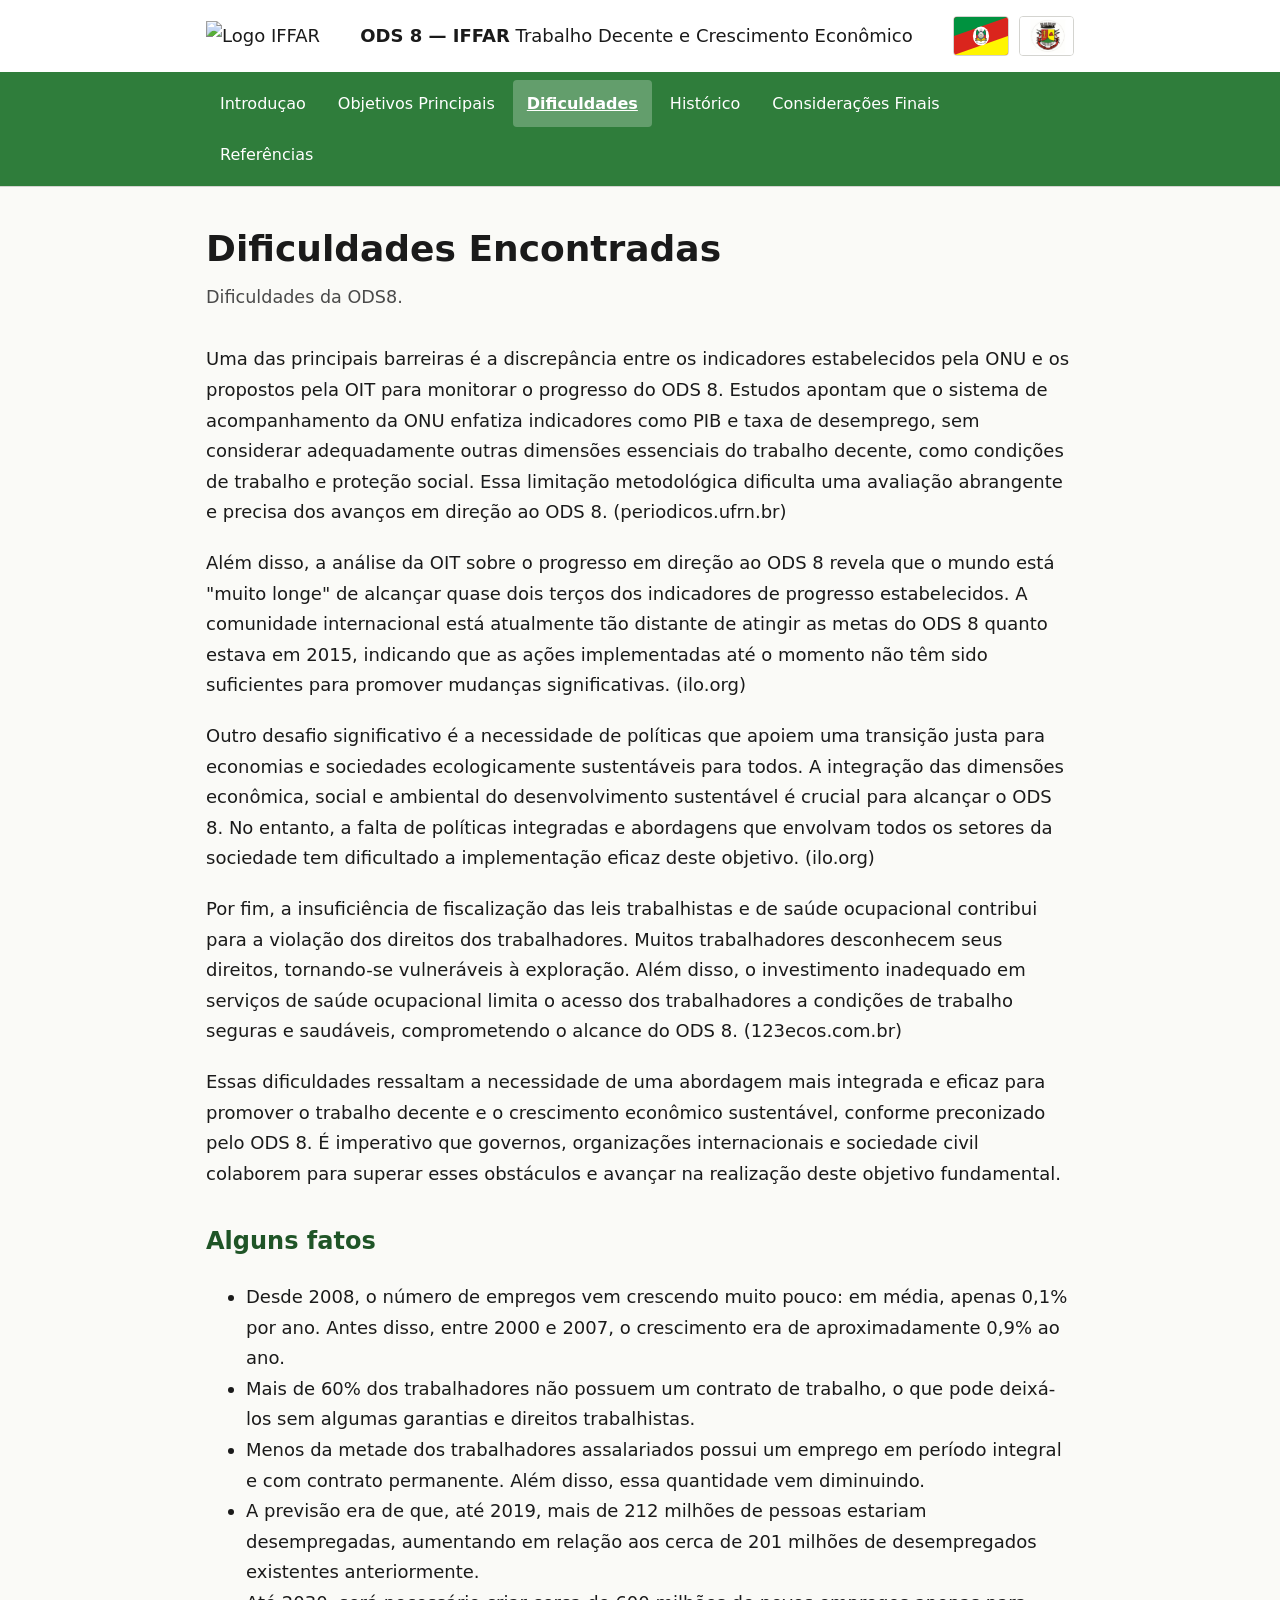
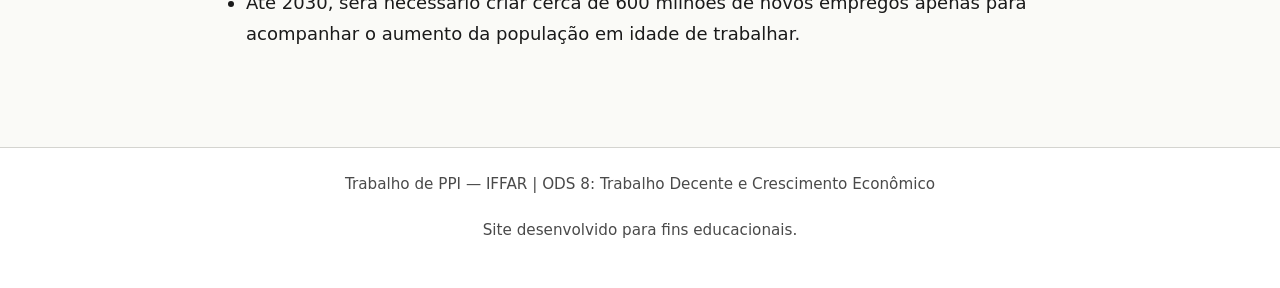
==== Dificuldades.html @ 8565f46c "Add files via upload" ====
<!doctype html>
<html lang="pt-BR">
<head>
  <meta charset="utf-8" />
  <meta name="viewport" content="width=device-width,initial-scale=1" />
  <title>Dificuldades — ODS 8 | IFFAR</title>
  <meta name="description" content="Dificuldades Encontradas" />
  <link rel="stylesheet" href="estilo.css" />
</head>
<body>

  <header class="cabecalho">
    <div class="cabecalho-conteudo">
        <img src="https://imgs.search.brave.com/l8QMkl8cYxmoIhOK2gNtI4Tu4S4vltfiVh639Uk_PdM/rs:fit:860:0:0:0/g:ce/aHR0cHM6Ly9vcmJp/dGFsLmlmZmFycm91/cGlsaGEuZWR1LmJy/L2ltZy9sb2dvX2lm/ZmFyX2MucG5n" alt="Logo IFFAR" />
        <span>
          <strong>ODS 8 — IFFAR</strong>
          <span>Trabalho Decente e Crescimento Econômico</span>
        </span>
      </a>
      <div class="bandeiras" aria-label="Bandeiras">
        <img src="Bandeira_do_Rio_Grande_do_Sul.svg" alt="Bandeira do Rio Grande do Sul" />
        <img src="Bandeira_de_São_Borja.jpg" alt="Bandeira de São Borja" />
      </div>
    </div>
    <nav class="nav" aria-label="Navegação principal">
      <ul>
        <li><a href="Introdução.html">Introduçao</a></li>
        <li><a href="Objetivo.html">Objetivos Principais</a></li>
        <li><a href="Dificuldades.html" class="ativo">Dificuldades</a></li>
        <li><a href="Histórico.html">Histórico</a></li>
        <li><a href="Considerações.html">Considerações Finais</a></li>
        <li><a href="referenciais.html">Referências</a></li>
      </ul>
    </nav>
  </header>

  <main id="conteudo">
    <h1>Dificuldades Encontradas</h1>
    <p class="subtitulo">Dificuldades da ODS8.</p>

    <article>
      <p>Uma das principais barreiras é a discrepância entre os indicadores estabelecidos pela ONU e os propostos pela OIT para monitorar o progresso do ODS 8. Estudos apontam que o sistema de acompanhamento da ONU enfatiza indicadores como PIB e taxa de desemprego, sem considerar adequadamente outras dimensões essenciais do trabalho decente, como condições de trabalho e proteção social. Essa limitação metodológica dificulta uma avaliação abrangente e precisa dos avanços em direção ao ODS 8. (periodicos.ufrn.br)

      <p>Além disso, a análise da OIT sobre o progresso em direção ao ODS 8 revela que o mundo está "muito longe" de alcançar quase dois terços dos indicadores de progresso estabelecidos. A comunidade internacional está atualmente tão distante de atingir as metas do ODS 8 quanto estava em 2015, indicando que as ações implementadas até o momento não têm sido suficientes para promover mudanças significativas. (ilo.org)</p>

      <p>Outro desafio significativo é a necessidade de políticas que apoiem uma transição justa para economias e sociedades ecologicamente sustentáveis para todos. A integração das dimensões econômica, social e ambiental do desenvolvimento sustentável é crucial para alcançar o ODS 8. No entanto, a falta de políticas integradas e abordagens que envolvam todos os setores da sociedade tem dificultado a implementação eficaz deste objetivo. (ilo.org)</p>

      <p>Por fim, a insuficiência de fiscalização das leis trabalhistas e de saúde ocupacional contribui para a violação dos direitos dos trabalhadores. Muitos trabalhadores desconhecem seus direitos, tornando-se vulneráveis à exploração. Além disso, o investimento inadequado em serviços de saúde ocupacional limita o acesso dos trabalhadores a condições de trabalho seguras e saudáveis, comprometendo o alcance do ODS 8. (123ecos.com.br)</p>

      <p>Essas dificuldades ressaltam a necessidade de uma abordagem mais integrada e eficaz para promover o trabalho decente e o crescimento econômico sustentável, conforme preconizado pelo ODS 8. É imperativo que governos, organizações internacionais e sociedade civil colaborem para superar esses obstáculos e avançar na realização deste objetivo fundamental.</p>

      <h2>Alguns fatos</h2>

      <ul>
        <li>Desde 2008, o número de empregos vem crescendo muito pouco: em média, apenas 0,1% por ano. Antes disso, entre 2000 e 2007, o crescimento era de aproximadamente 0,9% ao ano.</li>

        <li>Mais de 60% dos trabalhadores não possuem um contrato de trabalho, o que pode deixá-los sem algumas garantias e direitos trabalhistas.</li>

        <li>Menos da metade dos trabalhadores assalariados possui um emprego em período integral e com contrato permanente. Além disso, essa quantidade vem diminuindo.</li>

        <li>A previsão era de que, até 2019, mais de 212 milhões de pessoas estariam desempregadas, aumentando em relação aos cerca de 201 milhões de desempregados existentes anteriormente.</li>

        <li>Até 2030, será necessário criar cerca de 600 milhões de novos empregos apenas para acompanhar o aumento da população em idade de trabalhar.</li>
      </ul>
    </article>

  </main>

  <footer>
    <p>Trabalho de PPI — IFFAR | ODS 8: Trabalho Decente e Crescimento Econômico</p>
    <p>Site desenvolvido para fins educacionais.</p>
  </footer>
</body>
</html>
---- estilo.css ----
:root {
  --verde: #2f7d3b;
  --verde-escuro: #1f5527;
  --verde-claro: #e3f1e6;
  --texto: #1a1a1a;
  --texto-suave: #4a4a4a;
  --fundo: #fafaf7;
  --card: #ffffff;
  --borda: #d4d4d0;
}

* { box-sizing: border-box; }

body {
  margin: 0;
  font-family: system-ui, -apple-system, "Segoe UI", Roboto, sans-serif;
  font-size: 1.125rem;
  line-height: 1.7;
  color: var(--texto);
  background: var(--fundo);
}

a { color: var(--verde-escuro); }
a:focus { outline: 3px solid var(--verde); outline-offset: 2px; }

.pular-link {
  position: absolute;
  left: -9999px;
  top: 0;
  background: var(--verde);
  color: #fff;
  padding: 8px 16px;
  z-index: 100;
}
.pular-link:focus { left: 0; }

.cabecalho { background: var(--card); border-bottom: 1px solid var(--borda); }
.cabecalho-conteudo {
  max-width: 900px; margin: 0 auto; padding: 16px;
  display: flex; flex-wrap: wrap; gap: 16px;
  align-items: center; justify-content: space-between;
}
.cabecalho-titulo {
  display: flex; align-items: center; gap: 12px;
  text-decoration: none; color: var(--texto);
}
.cabecalho-titulo strong { display: block; font-size: 1.1rem; }
.cabecalho-titulo span { font-size: 0.9rem; color: var(--texto-suave); }
.bandeiras { display: flex; gap: 10px; align-items: center;}
.bandeiras img {
  height: 40px; width: auto;
  max-width: 60px;
  object-fit: contain;
  border: 1px solid var(--borda); border-radius: 4px;
  background-color: white;
  display: block;
}

.nav { background: var(--verde); }
.nav ul {
  max-width: 900px; margin: 0 auto; padding: 8px 16px;
  list-style: none; display: flex; flex-wrap: wrap; gap: 4px;
}
.nav a {
  display: block; padding: 10px 14px;
  color: #fff; text-decoration: none;
  border-radius: 4px; font-size: 1rem;
}
.nav a:hover { background: rgba(255,255,255,0.15); }
.nav a.ativo {
  background: rgba(255,255,255,0.25);
  font-weight: 700; text-decoration: underline;
}

main { max-width: 900px; margin: 0 auto; padding: 40px 16px; }
h1 { font-size: 2.25rem; margin: 0 0 12px 0; line-height: 1.2; }
h2 { font-size: 1.5rem; margin-top: 32px; color: var(--verde-escuro); }
.subtitulo { color: var(--texto-suave); font-size: 1.1rem; margin-bottom: 32px; }
p { margin: 0 0 20px 0; }

.tag {
  display: inline-block; background: var(--verde-claro);
  color: var(--verde-escuro); padding: 4px 12px;
  border-radius: 999px; font-size: 0.9rem;
  font-weight: 600; margin-bottom: 16px;
}

.cartao {
  background: var(--card); border: 1px solid var(--borda);
  border-radius: 8px; padding: 16px 20px; margin-bottom: 12px;
}

.botao {
  display: inline-block; background: var(--verde);
  color: #fff; padding: 12px 24px; border-radius: 6px;
  text-decoration: none; font-weight: 600; margin-top: 16px;
}
.botao:hover { background: var(--verde-escuro); }

footer {
  border-top: 1px solid var(--borda); background: var(--card);
  padding: 24px 16px; text-align: center;
  color: var(--texto-suave); font-size: 0.95rem; margin-top: 40px;
}
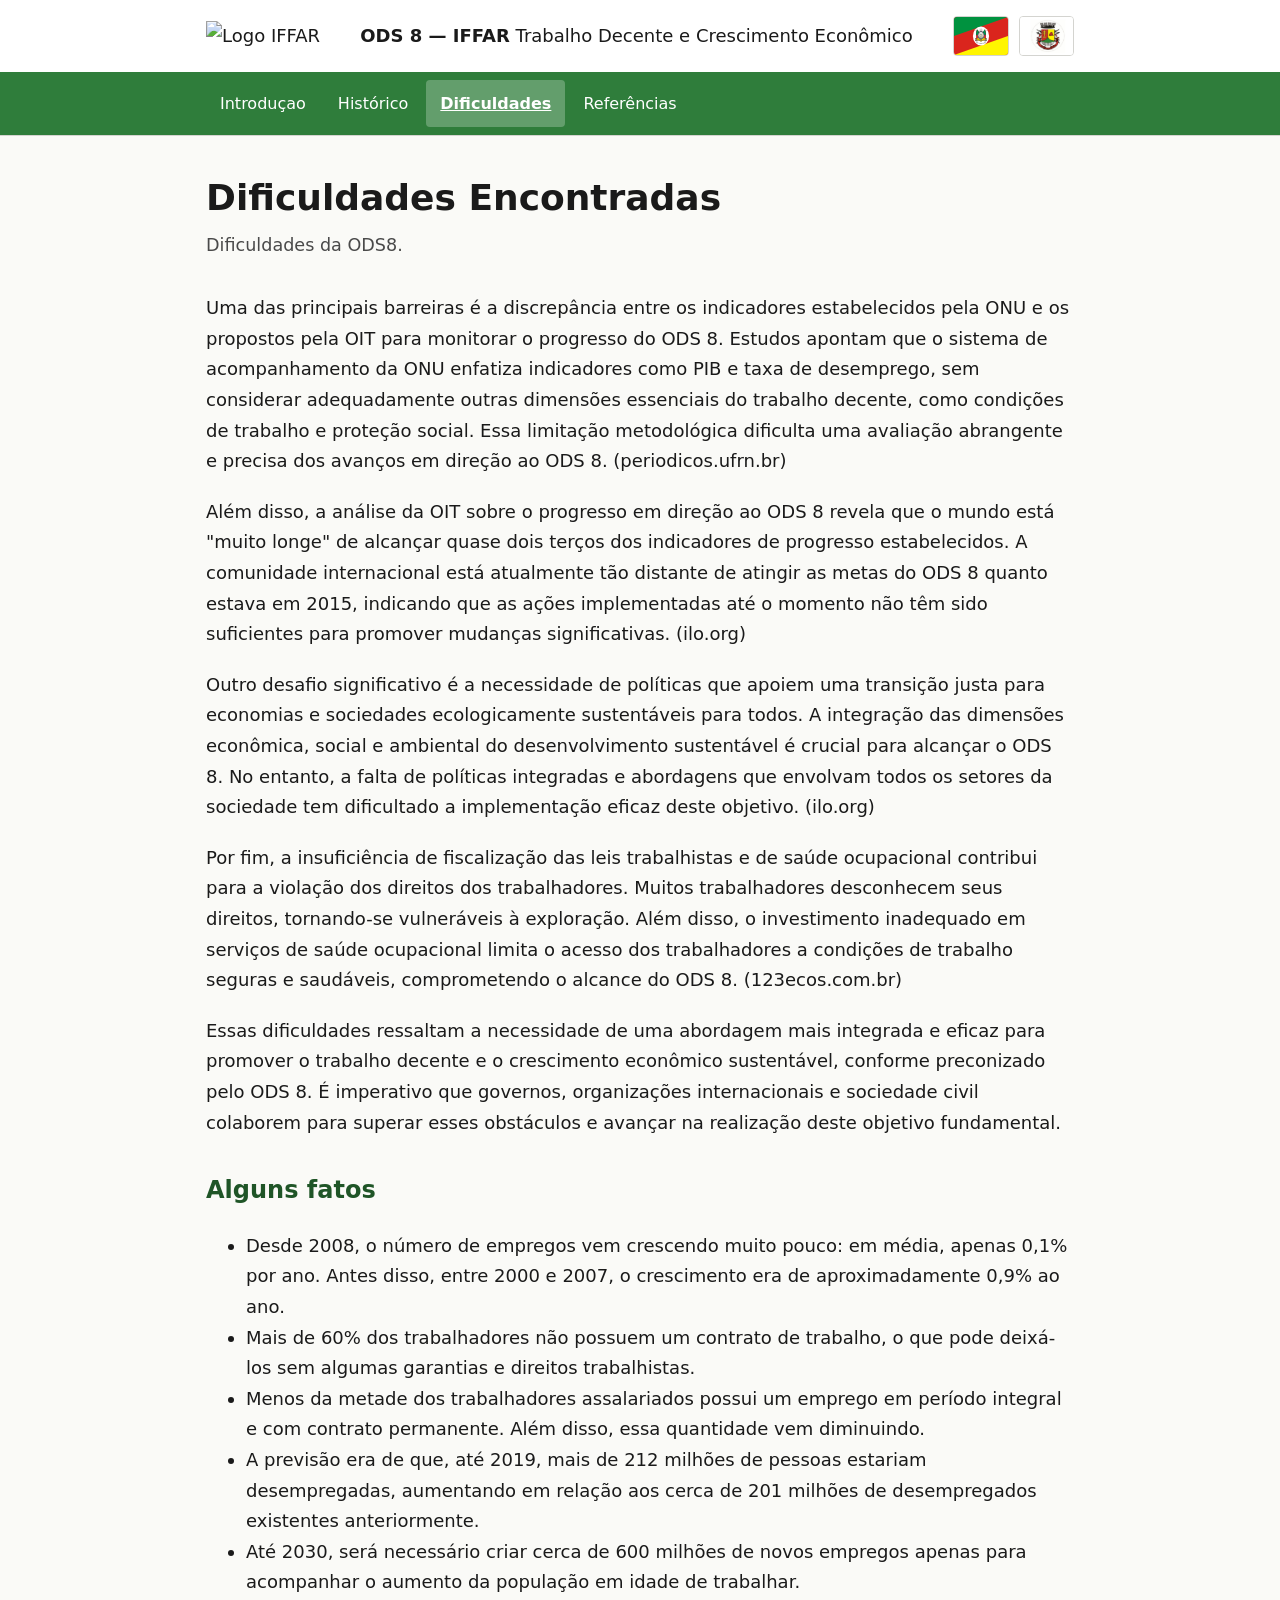
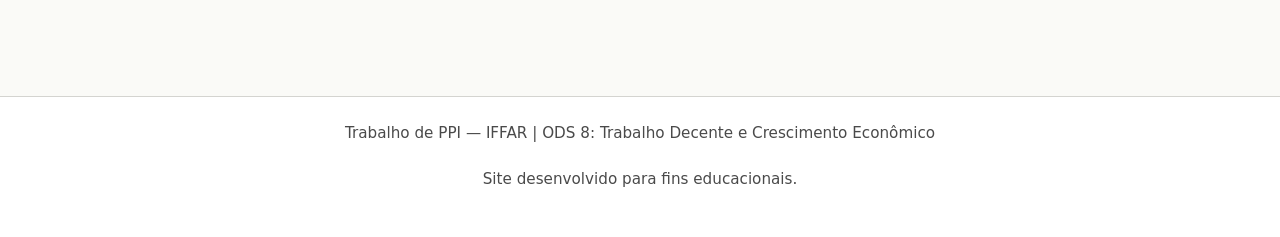
==== commit 44f19530: "Arrumando Dificuldades" ====
--- a/Dificuldades.html
+++ b/Dificuldades.html
@@ -25,11 +25,9 @@
     <nav class="nav" aria-label="Navegação principal">
       <ul>
         <li><a href="Introdução.html">Introduçao</a></li>
-        <li><a href="Objetivo.html">Objetivos Principais</a></li>
+        <li><a href="Histórico.html">Histórico</a></li>
         <li><a href="Dificuldades.html" class="ativo">Dificuldades</a></li>
-        <li><a href="Histórico.html">Histórico</a></li>
-        <li><a href="Considerações.html">Considerações Finais</a></li>
-        <li><a href="referenciais.html">Referências</a></li>
+        <li><a href="Referencias.html">Referências</a></li>
       </ul>
     </nav>
   </header>
@@ -71,4 +69,4 @@
     <p>Site desenvolvido para fins educacionais.</p>
   </footer>
 </body>
-</html>+</html>
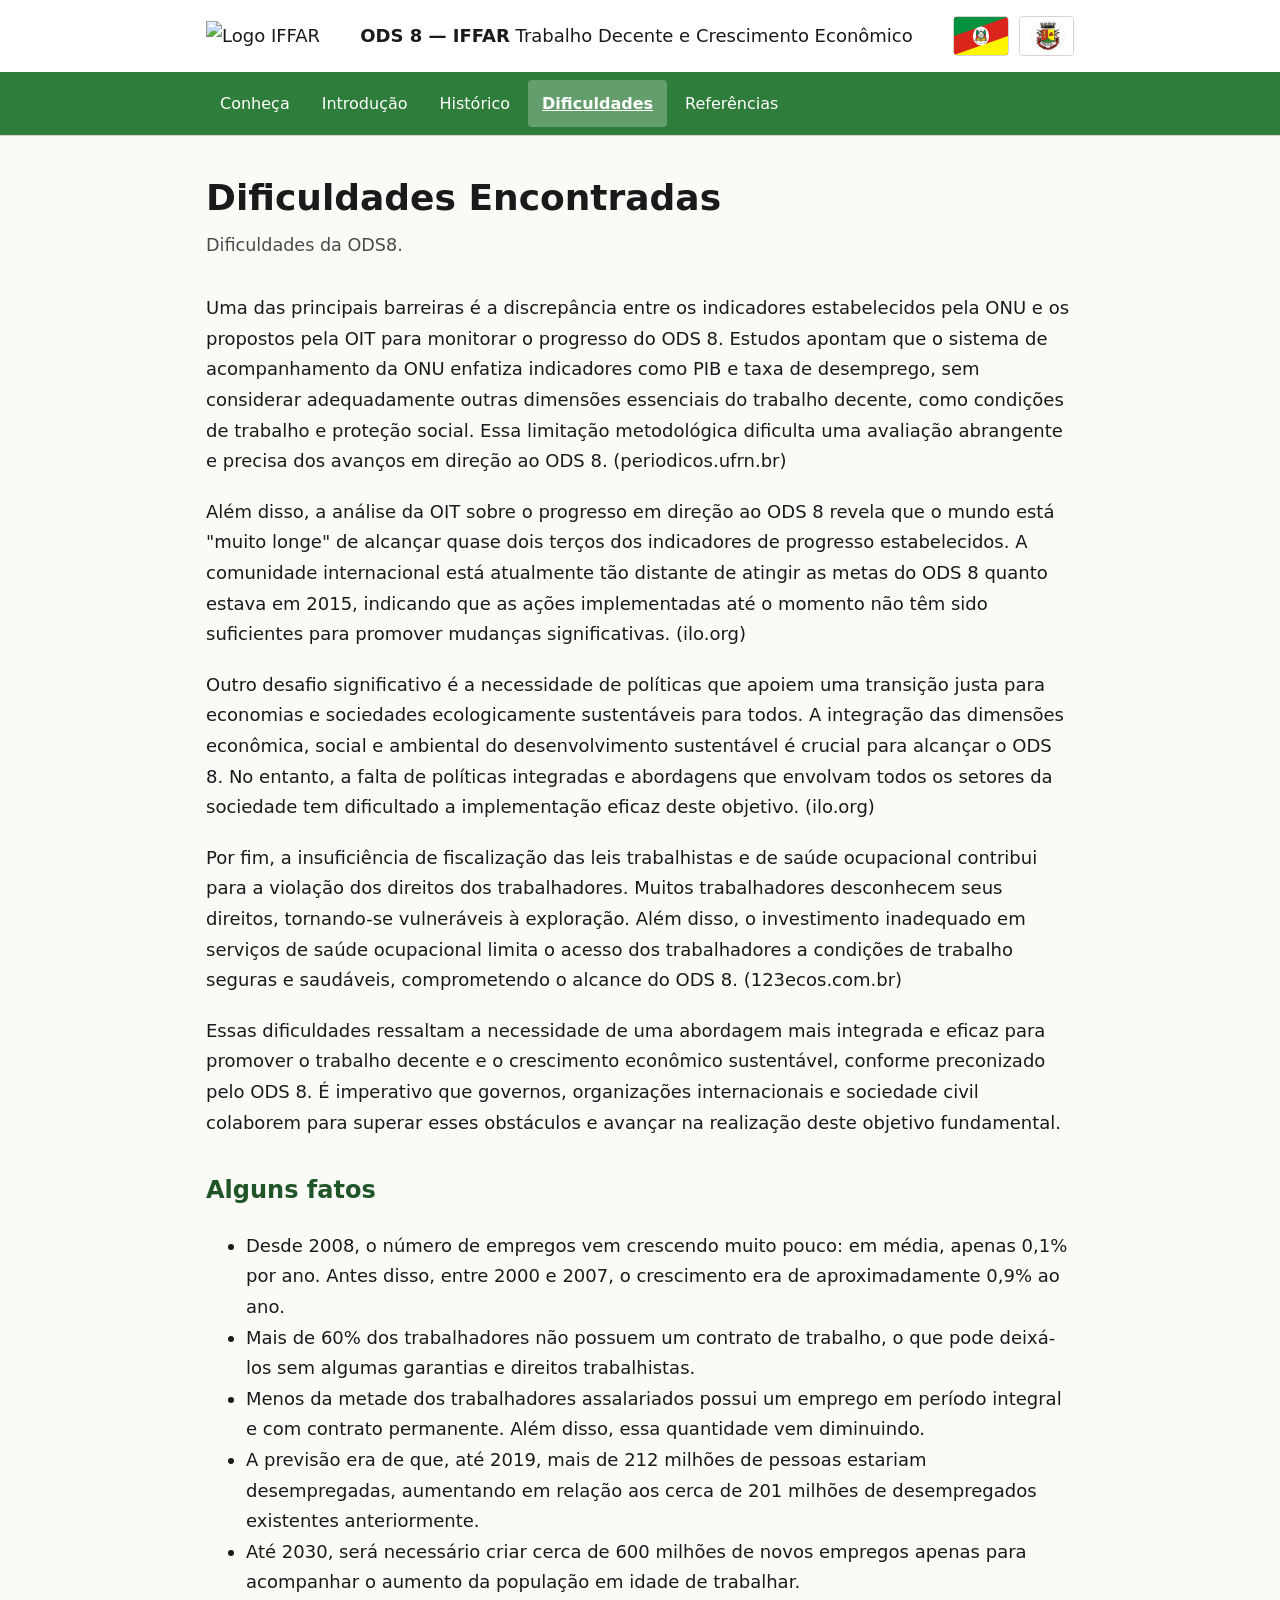
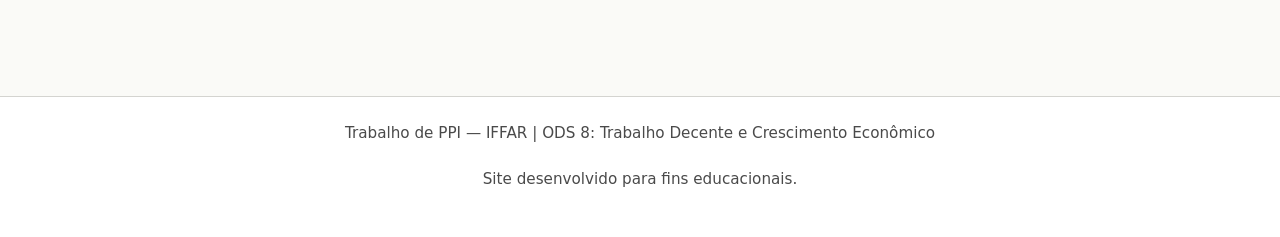
==== commit 6b4161c6: "Add files via upload" ====
--- a/Dificuldades.html
+++ b/Dificuldades.html
@@ -24,7 +24,8 @@
     </div>
     <nav class="nav" aria-label="Navegação principal">
       <ul>
-        <li><a href="Introdução.html">Introduçao</a></li>
+        <li><a href="Conheça.html">Conheça</a></li>
+        <li><a href="Introdução.html">Introdução</a></li>
         <li><a href="Histórico.html">Histórico</a></li>
         <li><a href="Dificuldades.html" class="ativo">Dificuldades</a></li>
         <li><a href="Referencias.html">Referências</a></li>
@@ -69,4 +70,4 @@
     <p>Site desenvolvido para fins educacionais.</p>
   </footer>
 </body>
-</html>
+</html>
--- a/estilo.css
+++ b/estilo.css
@@ -9,7 +9,9 @@
   --borda: #d4d4d0;
 }
 
-* { box-sizing: border-box; }
+* {
+  box-sizing: border-box;
+}
 
 body {
   margin: 0;
@@ -20,8 +22,13 @@
   background: var(--fundo);
 }
 
-a { color: var(--verde-escuro); }
-a:focus { outline: 3px solid var(--verde); outline-offset: 2px; }
+a {
+   color: var(--verde-escuro); 
+  }
+a:focus { 
+  outline: 3px solid var(--verde);
+  outline-offset: 2px; 
+}
 
 .pular-link {
   position: absolute;
@@ -32,73 +39,148 @@
   padding: 8px 16px;
   z-index: 100;
 }
-.pular-link:focus { left: 0; }
+.pular-link:focus { 
+  left: 0; 
+}
 
-.cabecalho { background: var(--card); border-bottom: 1px solid var(--borda); }
+.cabecalho { 
+  background: var(--card);
+  border-bottom: 1px solid var(--borda); 
+}
 .cabecalho-conteudo {
-  max-width: 900px; margin: 0 auto; padding: 16px;
-  display: flex; flex-wrap: wrap; gap: 16px;
-  align-items: center; justify-content: space-between;
+  max-width: 900px;
+  margin: 0 auto;
+  padding: 16px;
+  display: flex;
+  flex-wrap: wrap;
+  gap: 16px;
+  align-items: center;
+  justify-content: space-between;
 }
 .cabecalho-titulo {
-  display: flex; align-items: center; gap: 12px;
-  text-decoration: none; color: var(--texto);
+  display: flex;
+  align-items: center;
+  gap: 12px;
+  text-decoration: none;
+  color: var(--texto);
 }
-.cabecalho-titulo strong { display: block; font-size: 1.1rem; }
-.cabecalho-titulo span { font-size: 0.9rem; color: var(--texto-suave); }
-.bandeiras { display: flex; gap: 10px; align-items: center;}
+.cabecalho-titulo strong {
+   display: block;
+   font-size: 1.1rem; 
+  }
+.cabecalho-titulo span { 
+  font-size: 0.9rem;
+  color: var(--texto-suave); 
+}
+.bandeiras {
+   display: flex;
+   gap: 10px;
+   align-items: center;
+}
 .bandeiras img {
-  height: 40px; width: auto;
+  height: 40px;
+  width: auto;
   max-width: 60px;
   object-fit: contain;
-  border: 1px solid var(--borda); border-radius: 4px;
+  border: 1px solid var(--borda);
+  border-radius: 4px;
   background-color: white;
   display: block;
 }
 
-.nav { background: var(--verde); }
+.nav {
+  background: var(--verde);
+}
 .nav ul {
-  max-width: 900px; margin: 0 auto; padding: 8px 16px;
-  list-style: none; display: flex; flex-wrap: wrap; gap: 4px;
+  max-width: 900px;
+  margin: 0 auto;
+  padding: 8px 16px;
+  list-style: none;
+  display: flex;
+  flex-wrap: wrap;
+  gap: 4px;
 }
 .nav a {
-  display: block; padding: 10px 14px;
-  color: #fff; text-decoration: none;
-  border-radius: 4px; font-size: 1rem;
+  display: block;
+  padding: 10px 14px;
+  color: #fff;
+  text-decoration: none;
+  border-radius: 4px;
+  font-size: 1rem;
 }
-.nav a:hover { background: rgba(255,255,255,0.15); }
+.nav a:hover { 
+  background: rgba(255,255,255,0.15); 
+}
 .nav a.ativo {
   background: rgba(255,255,255,0.25);
-  font-weight: 700; text-decoration: underline;
+  font-weight: 700;
+  text-decoration: underline;
 }
 
-main { max-width: 900px; margin: 0 auto; padding: 40px 16px; }
-h1 { font-size: 2.25rem; margin: 0 0 12px 0; line-height: 1.2; }
-h2 { font-size: 1.5rem; margin-top: 32px; color: var(--verde-escuro); }
-.subtitulo { color: var(--texto-suave); font-size: 1.1rem; margin-bottom: 32px; }
-p { margin: 0 0 20px 0; }
+main { 
+  max-width: 900px; 
+  margin: 0 auto;
+  padding: 40px 16px;
+  align-items: center;
+}
+h1 { 
+  font-size: 2.25rem; 
+  margin: 0 0 12px 0;
+  line-height: 1.2; 
+}
+h2 { 
+  font-size: 1.5rem;
+  margin-top: 32px;
+  color: var(--verde-escuro); 
+}
+.subtitulo { 
+  color: var(--texto-suave);
+  font-size: 1.1rem;
+  margin-bottom: 32px; 
+}
+p { 
+  margin: 0 0 20px 0; 
+}
 
 .tag {
-  display: inline-block; background: var(--verde-claro);
-  color: var(--verde-escuro); padding: 4px 12px;
-  border-radius: 999px; font-size: 0.9rem;
-  font-weight: 600; margin-bottom: 16px;
+  display: inline-block;
+  background: var(--verde-claro);
+  color: var(--verde-escuro);
+  padding: 4px 12px;
+  border-radius: 999px;
+  font-size: 0.9rem;
+  font-weight: 600;
+  margin-bottom: 16px;
 }
 
 .cartao {
-  background: var(--card); border: 1px solid var(--borda);
-  border-radius: 8px; padding: 16px 20px; margin-bottom: 12px;
+  background: var(--card);
+  border: 1px solid var(--borda);
+  border-radius: 8px;
+  padding: 16px 20px;
+  margin-bottom: 12px;
 }
 
 .botao {
-  display: inline-block; background: var(--verde);
-  color: #fff; padding: 12px 24px; border-radius: 6px;
-  text-decoration: none; font-weight: 600; margin-top: 16px;
+  display: inline-block;
+  background: var(--verde);
+  color: #fff;
+  padding: 12px 24px;
+  border-radius: 6px;
+  text-decoration: none;
+  font-weight: 600;
+  margin-top: 16px;
 }
-.botao:hover { background: var(--verde-escuro); }
+.botao:hover {
+  background: var(--verde-escuro); 
+}
 
 footer {
-  border-top: 1px solid var(--borda); background: var(--card);
-  padding: 24px 16px; text-align: center;
-  color: var(--texto-suave); font-size: 0.95rem; margin-top: 40px;
+  border-top: 1px solid var(--borda);
+  background: var(--card);
+  padding: 24px 16px;
+  text-align: center;
+  color: var(--texto-suave);
+  font-size: 0.95rem;
+  margin-top: 40px;
 }
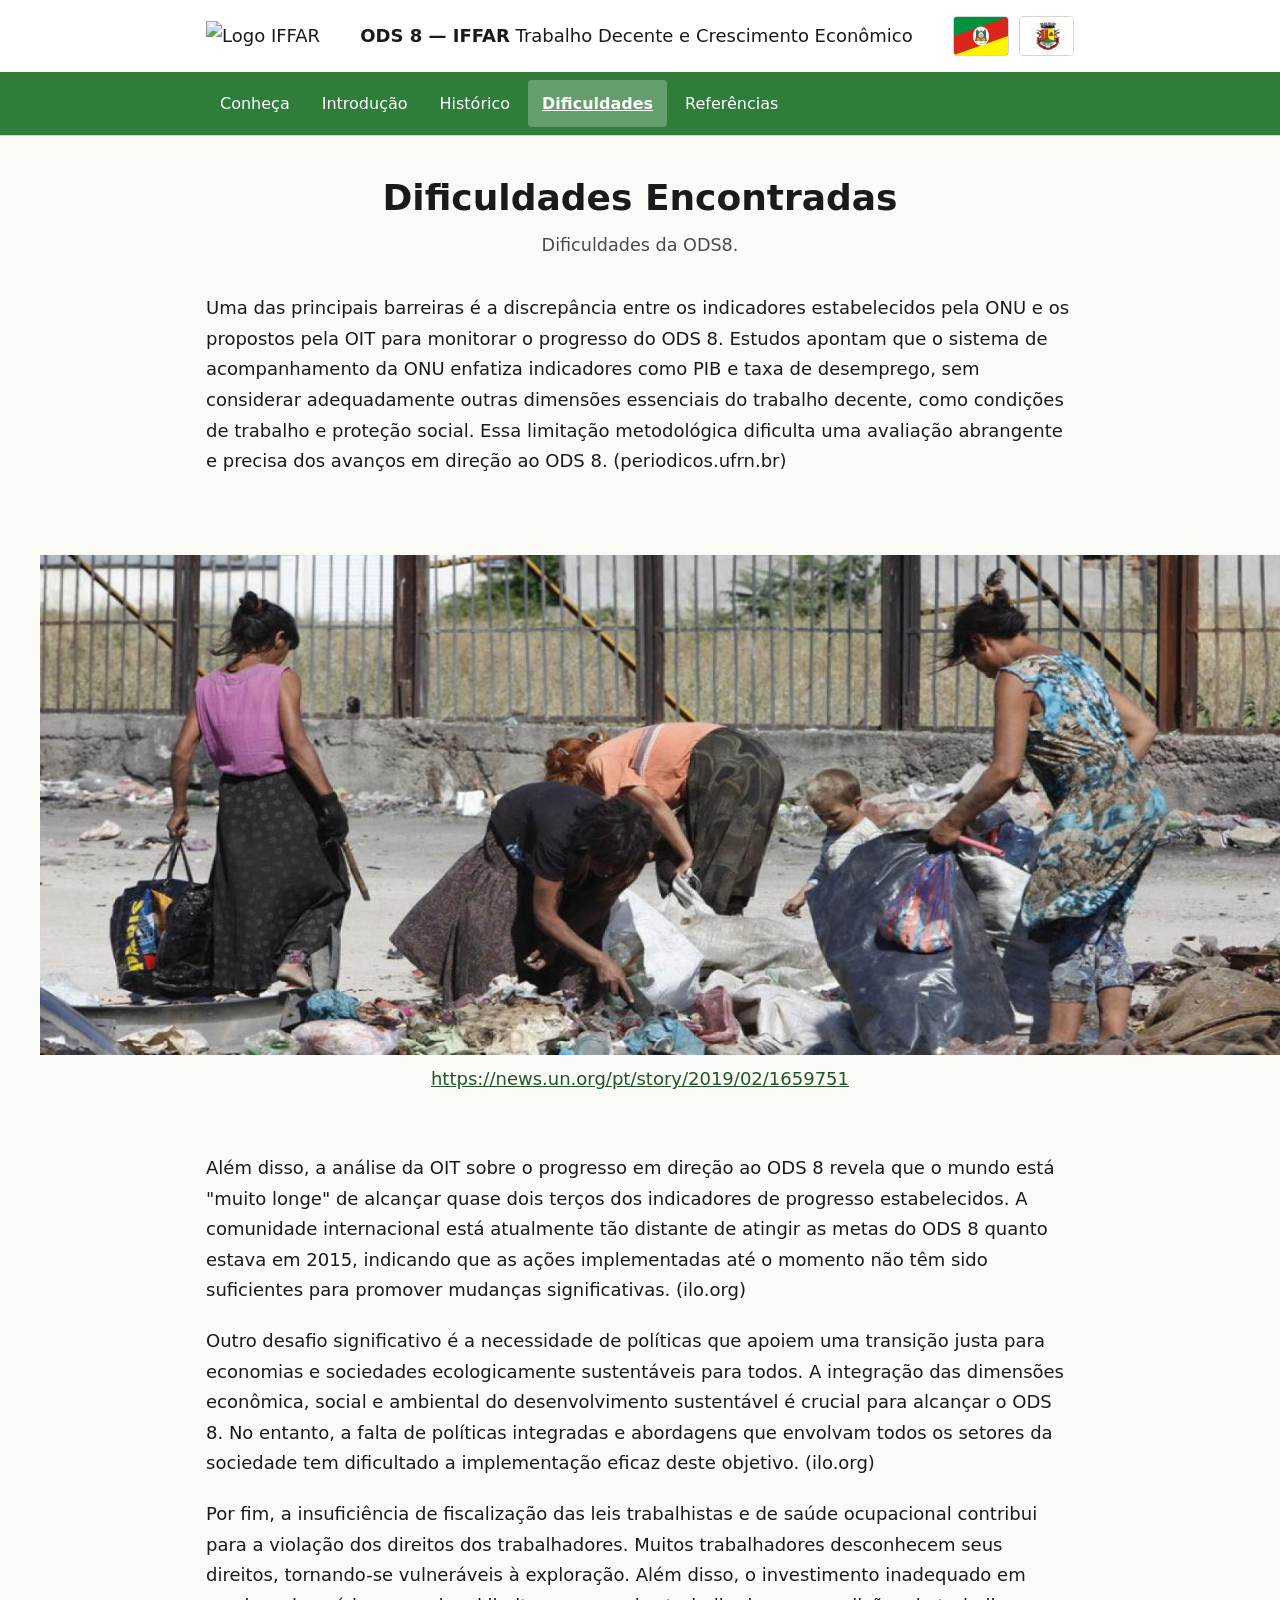
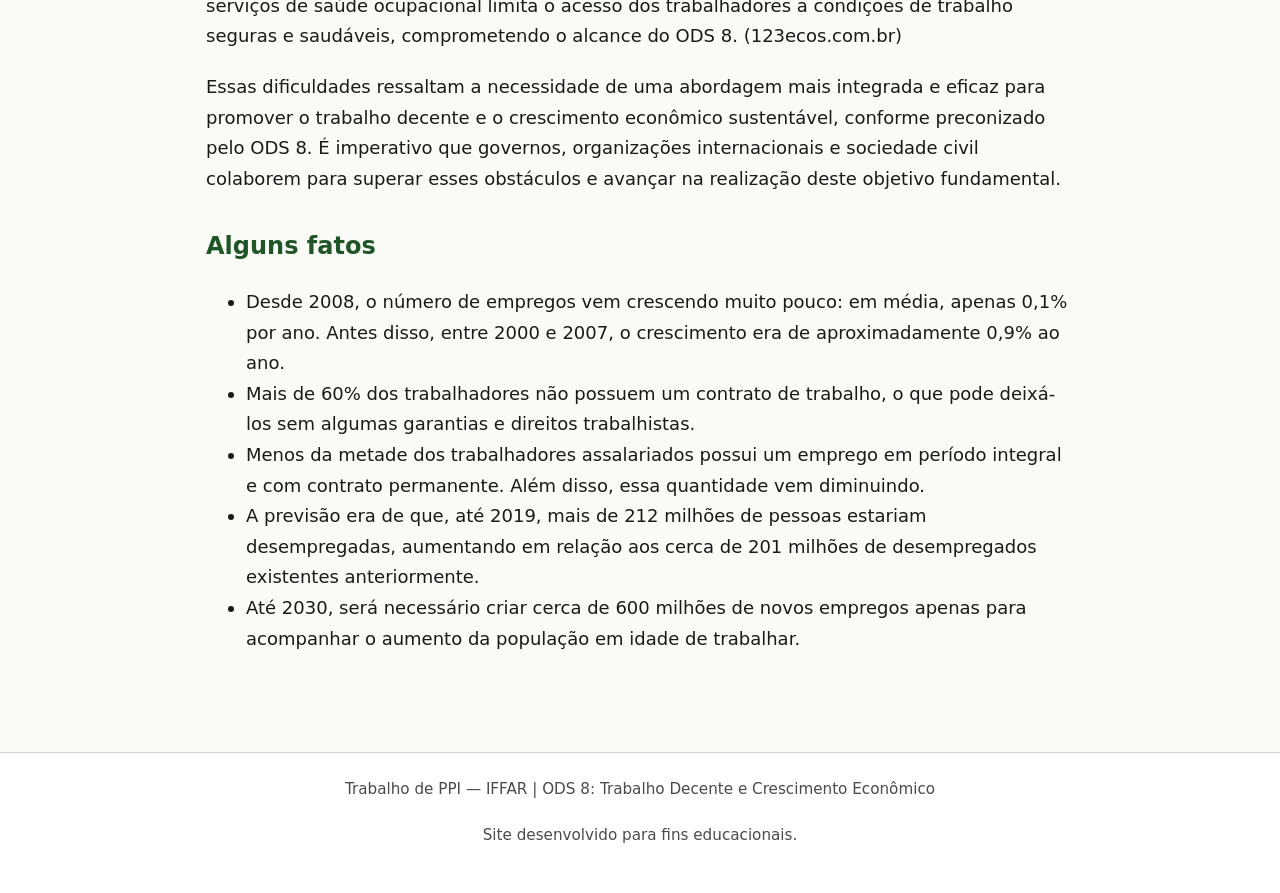
==== commit 48e6d564: "Add files via upload" ====
--- a/Dificuldades.html
+++ b/Dificuldades.html
@@ -33,35 +33,45 @@
     </nav>
   </header>
 
-  <main id="conteudo">
-    <h1>Dificuldades Encontradas</h1>
-    <p class="subtitulo">Dificuldades da ODS8.</p>
+  <main>
+    <div class="titulo">
+      <h1>Dificuldades Encontradas</h1>
+      <p class="subtitulo">Dificuldades da ODS8.</p>
+    </div>
+    <p>Uma das principais barreiras é a discrepância entre os indicadores estabelecidos pela ONU e os propostos pela OIT para monitorar o progresso do ODS 8. Estudos apontam que o sistema de acompanhamento da ONU enfatiza indicadores como PIB e taxa de desemprego, sem considerar adequadamente outras dimensões essenciais do trabalho decente, como condições de trabalho e proteção social. Essa limitação metodológica dificulta uma avaliação abrangente e precisa dos avanços em direção ao ODS 8. (periodicos.ufrn.br)
+  </main>
 
-    <article>
-      <p>Uma das principais barreiras é a discrepância entre os indicadores estabelecidos pela ONU e os propostos pela OIT para monitorar o progresso do ODS 8. Estudos apontam que o sistema de acompanhamento da ONU enfatiza indicadores como PIB e taxa de desemprego, sem considerar adequadamente outras dimensões essenciais do trabalho decente, como condições de trabalho e proteção social. Essa limitação metodológica dificulta uma avaliação abrangente e precisa dos avanços em direção ao ODS 8. (periodicos.ufrn.br)
+    <div style="max-width: 100%; text-align: center;">
+      <figure>
+        <img src="mascondições.jpg" alt="" style="height: 500px; width: 1300px;">
+        <figcaption>
+          <a href="https://news.un.org/pt/story/2019/02/1659751" target="_blank">https://news.un.org/pt/story/2019/02/1659751</a>
+        </figcaption>
+      </figure>
+    </div>
 
-      <p>Além disso, a análise da OIT sobre o progresso em direção ao ODS 8 revela que o mundo está "muito longe" de alcançar quase dois terços dos indicadores de progresso estabelecidos. A comunidade internacional está atualmente tão distante de atingir as metas do ODS 8 quanto estava em 2015, indicando que as ações implementadas até o momento não têm sido suficientes para promover mudanças significativas. (ilo.org)</p>
+  <main>
+    <p>Além disso, a análise da OIT sobre o progresso em direção ao ODS 8 revela que o mundo está "muito longe" de alcançar quase dois terços dos indicadores de progresso estabelecidos. A comunidade internacional está atualmente tão distante de atingir as metas do ODS 8 quanto estava em 2015, indicando que as ações implementadas até o momento não têm sido suficientes para promover mudanças significativas. (ilo.org)</p>
 
-      <p>Outro desafio significativo é a necessidade de políticas que apoiem uma transição justa para economias e sociedades ecologicamente sustentáveis para todos. A integração das dimensões econômica, social e ambiental do desenvolvimento sustentável é crucial para alcançar o ODS 8. No entanto, a falta de políticas integradas e abordagens que envolvam todos os setores da sociedade tem dificultado a implementação eficaz deste objetivo. (ilo.org)</p>
+    <p>Outro desafio significativo é a necessidade de políticas que apoiem uma transição justa para economias e sociedades ecologicamente sustentáveis para todos. A integração das dimensões econômica, social e ambiental do desenvolvimento sustentável é crucial para alcançar o ODS 8. No entanto, a falta de políticas integradas e abordagens que envolvam todos os setores da sociedade tem dificultado a implementação eficaz deste objetivo. (ilo.org)</p>
 
-      <p>Por fim, a insuficiência de fiscalização das leis trabalhistas e de saúde ocupacional contribui para a violação dos direitos dos trabalhadores. Muitos trabalhadores desconhecem seus direitos, tornando-se vulneráveis à exploração. Além disso, o investimento inadequado em serviços de saúde ocupacional limita o acesso dos trabalhadores a condições de trabalho seguras e saudáveis, comprometendo o alcance do ODS 8. (123ecos.com.br)</p>
+    <p>Por fim, a insuficiência de fiscalização das leis trabalhistas e de saúde ocupacional contribui para a violação dos direitos dos trabalhadores. Muitos trabalhadores desconhecem seus direitos, tornando-se vulneráveis à exploração. Além disso, o investimento inadequado em serviços de saúde ocupacional limita o acesso dos trabalhadores a condições de trabalho seguras e saudáveis, comprometendo o alcance do ODS 8. (123ecos.com.br)</p>
 
-      <p>Essas dificuldades ressaltam a necessidade de uma abordagem mais integrada e eficaz para promover o trabalho decente e o crescimento econômico sustentável, conforme preconizado pelo ODS 8. É imperativo que governos, organizações internacionais e sociedade civil colaborem para superar esses obstáculos e avançar na realização deste objetivo fundamental.</p>
+    <p>Essas dificuldades ressaltam a necessidade de uma abordagem mais integrada e eficaz para promover o trabalho decente e o crescimento econômico sustentável, conforme preconizado pelo ODS 8. É imperativo que governos, organizações internacionais e sociedade civil colaborem para superar esses obstáculos e avançar na realização deste objetivo fundamental.</p>
 
-      <h2>Alguns fatos</h2>
+    <h2>Alguns fatos</h2>
 
-      <ul>
-        <li>Desde 2008, o número de empregos vem crescendo muito pouco: em média, apenas 0,1% por ano. Antes disso, entre 2000 e 2007, o crescimento era de aproximadamente 0,9% ao ano.</li>
+    <ul>
+      <li>Desde 2008, o número de empregos vem crescendo muito pouco: em média, apenas 0,1% por ano. Antes disso, entre 2000 e 2007, o crescimento era de aproximadamente 0,9% ao ano.</li>
 
-        <li>Mais de 60% dos trabalhadores não possuem um contrato de trabalho, o que pode deixá-los sem algumas garantias e direitos trabalhistas.</li>
+      <li>Mais de 60% dos trabalhadores não possuem um contrato de trabalho, o que pode deixá-los sem algumas garantias e direitos trabalhistas.</li>
 
-        <li>Menos da metade dos trabalhadores assalariados possui um emprego em período integral e com contrato permanente. Além disso, essa quantidade vem diminuindo.</li>
+      <li>Menos da metade dos trabalhadores assalariados possui um emprego em período integral e com contrato permanente. Além disso, essa quantidade vem diminuindo.</li>
 
-        <li>A previsão era de que, até 2019, mais de 212 milhões de pessoas estariam desempregadas, aumentando em relação aos cerca de 201 milhões de desempregados existentes anteriormente.</li>
+      <li>A previsão era de que, até 2019, mais de 212 milhões de pessoas estariam desempregadas, aumentando em relação aos cerca de 201 milhões de desempregados existentes anteriormente.</li>
 
-        <li>Até 2030, será necessário criar cerca de 600 milhões de novos empregos apenas para acompanhar o aumento da população em idade de trabalhar.</li>
-      </ul>
-    </article>
+      <li>Até 2030, será necessário criar cerca de 600 milhões de novos empregos apenas para acompanhar o aumento da população em idade de trabalhar.</li>
+    </ul>
 
   </main>
 
--- a/estilo.css
+++ b/estilo.css
@@ -142,15 +142,27 @@
   margin: 0 0 20px 0; 
 }
 
-.tag {
-  display: inline-block;
-  background: var(--verde-claro);
-  color: var(--verde-escuro);
-  padding: 4px 12px;
-  border-radius: 999px;
-  font-size: 0.9rem;
-  font-weight: 600;
-  margin-bottom: 16px;
+article{
+  max-width: 100%;
+  display: flex;
+  justify-content: space-between;
+  align-items: center;
+  gap: 50px;
+}
+
+.texto{
+  flex: 1;
+}
+
+.imagem img{
+  max-width: 450px;
+  width: 100%;
+  height: auto;
+  border-radius: 8px;
+}
+
+.titulo{
+  text-align: center;
 }
 
 .cartao {
@@ -161,19 +173,6 @@
   margin-bottom: 12px;
 }
 
-.botao {
-  display: inline-block;
-  background: var(--verde);
-  color: #fff;
-  padding: 12px 24px;
-  border-radius: 6px;
-  text-decoration: none;
-  font-weight: 600;
-  margin-top: 16px;
-}
-.botao:hover {
-  background: var(--verde-escuro); 
-}
 
 footer {
   border-top: 1px solid var(--borda);
